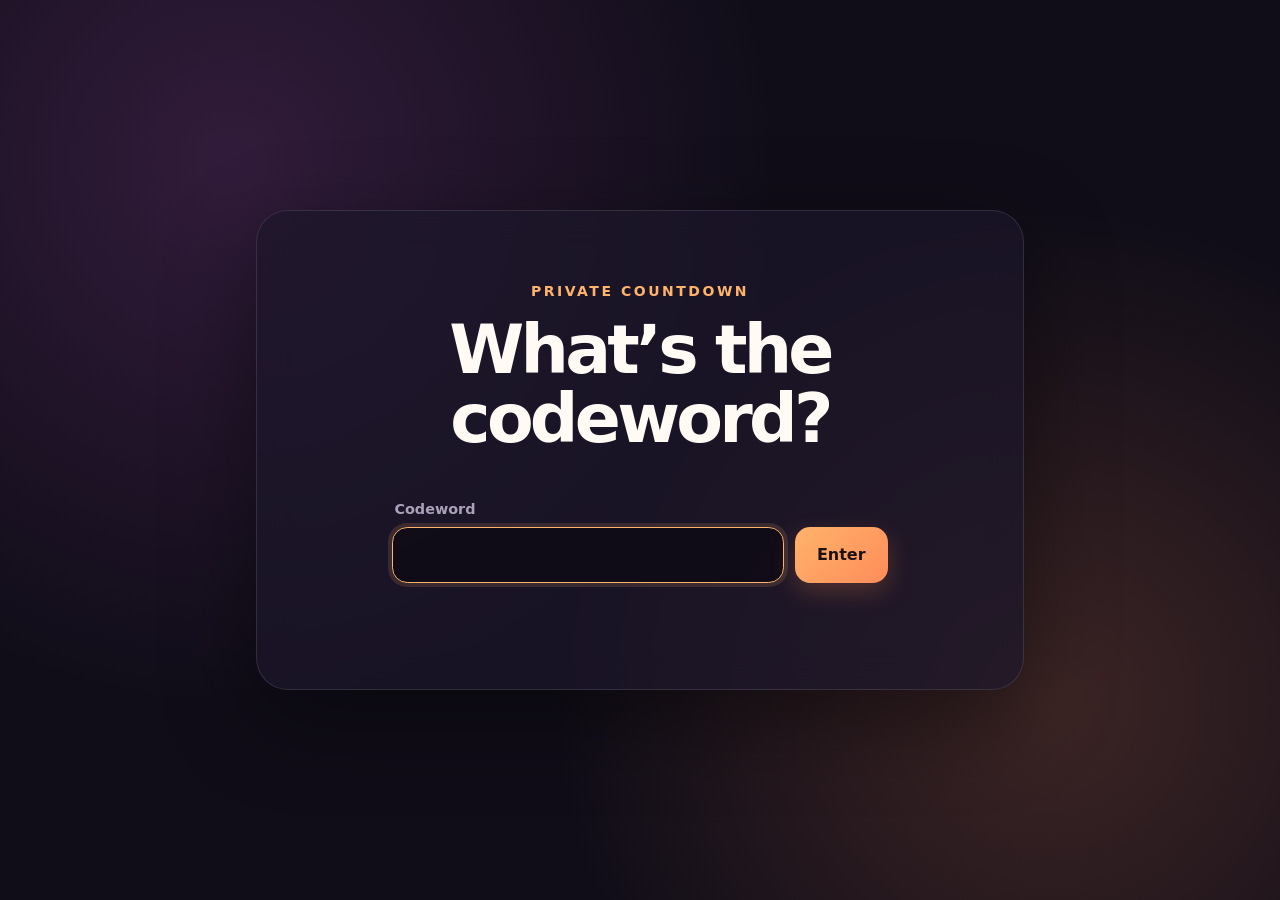
==== freedom/index.html @ 551bd944 "Add files via upload" ====
<!doctype html>
<html lang="en">
  <head>
    <meta charset="utf-8" />
    <meta name="viewport" content="width=device-width, initial-scale=1" />
    <meta name="theme-color" content="#100d18" />
    <meta name="robots" content="noindex, nofollow" />
    <title>Freedom Countdown</title>
    <link rel="stylesheet" href="styles.css" />
    <script src="script.js" defer></script>
  </head>

  <body>
    <main class="page-shell">
      <section class="gate" id="gate" aria-labelledby="gate-title">
        <p class="eyebrow">Private countdown</p>
        <h1 id="gate-title">What’s the codeword?</h1>

        <form class="codeword-form" id="codeword-form" novalidate>
          <label for="codeword">Codeword</label>
          <div class="input-row">
            <input
              id="codeword"
              name="codeword"
              type="password"
              autocomplete="off"
              autocapitalize="none"
              spellcheck="false"
              required
              autofocus
            />
            <button type="submit">Enter</button>
          </div>
          <p class="form-message" id="form-message" aria-live="polite"></p>
        </form>
      </section>

      <section class="countdown" id="countdown" aria-labelledby="countdown-title" hidden>
        <p class="eyebrow">19 February 2027</p>
        <h1 id="countdown-title" class="countdown-sentence">
          <span class="days" id="days">0</span>
          <span class="countdown-copy">days left until freedom</span>
        </h1>
      </section>
    </main>
  </body>
</html>
---- freedom/styles.css ----
:root {
  color-scheme: dark;
  --background: #100d18;
  --surface: rgba(28, 23, 42, 0.72);
  --surface-border: rgba(255, 255, 255, 0.11);
  --text: #fffaf3;
  --muted: #aaa2b9;
  --accent: #ffb36b;
  --accent-strong: #ff8c5a;
  --error: #ff9a9a;
  --shadow: 0 28px 90px rgba(0, 0, 0, 0.42);
}

* {
  box-sizing: border-box;
}

html {
  min-height: 100%;
  background: var(--background);
}

body {
  min-height: 100vh;
  min-height: 100svh;
  margin: 0;
  overflow-x: hidden;
  color: var(--text);
  font-family:
    Inter, ui-sans-serif, system-ui, -apple-system, BlinkMacSystemFont, "Segoe UI",
    sans-serif;
  background:
    radial-gradient(circle at 18% 18%, rgba(157, 74, 170, 0.24), transparent 34rem),
    radial-gradient(circle at 82% 78%, rgba(255, 140, 90, 0.19), transparent 31rem),
    var(--background);
}

body::before {
  position: fixed;
  inset: 0;
  z-index: -1;
  content: "";
  pointer-events: none;
  opacity: 0.22;
  background-image: linear-gradient(rgba(255, 255, 255, 0.04) 1px, transparent 1px),
    linear-gradient(90deg, rgba(255, 255, 255, 0.04) 1px, transparent 1px);
  background-size: 42px 42px;
  mask-image: linear-gradient(to bottom, black, transparent 92%);
}

button,
input {
  font: inherit;
}

.page-shell {
  display: grid;
  min-height: 100vh;
  min-height: 100svh;
  place-items: center;
  padding: clamp(1.25rem, 4vw, 3rem);
}

.gate,
.countdown {
  width: min(100%, 48rem);
  text-align: center;
}

.gate {
  padding: clamp(2rem, 6vw, 4.5rem);
  border: 1px solid var(--surface-border);
  border-radius: 2rem;
  background: var(--surface);
  box-shadow: var(--shadow);
  backdrop-filter: blur(18px);
}

.eyebrow {
  margin: 0 0 1rem;
  color: var(--accent);
  font-size: 0.875rem;
  font-weight: 700;
  letter-spacing: 0.18em;
  text-transform: uppercase;
}

.gate h1 {
  margin: 0;
  font-size: clamp(2rem, 7vw, 4.25rem);
  line-height: 1.02;
  letter-spacing: -0.055em;
}

.codeword-form {
  width: min(100%, 31rem);
  margin: clamp(2rem, 5vw, 3rem) auto 0;
  text-align: left;
}

.codeword-form label {
  display: block;
  margin: 0 0 0.6rem 0.15rem;
  color: var(--muted);
  font-size: 0.9rem;
  font-weight: 650;
}

.input-row {
  display: grid;
  grid-template-columns: minmax(0, 1fr) auto;
  gap: 0.65rem;
}

.input-row input,
.input-row button {
  min-height: 3.5rem;
  border-radius: 0.95rem;
}

.input-row input {
  min-width: 0;
  border: 1px solid rgba(255, 255, 255, 0.14);
  outline: 0;
  padding: 0 1rem;
  color: var(--text);
  background: rgba(8, 6, 14, 0.56);
  transition: border-color 160ms ease, box-shadow 160ms ease;
}

.input-row input:focus {
  border-color: var(--accent);
  box-shadow: 0 0 0 4px rgba(255, 179, 107, 0.14);
}

.input-row button {
  border: 0;
  padding: 0 1.4rem;
  color: #1d1110;
  font-weight: 800;
  cursor: pointer;
  background: linear-gradient(135deg, var(--accent), var(--accent-strong));
  box-shadow: 0 9px 25px rgba(255, 140, 90, 0.22);
  transition: transform 160ms ease, filter 160ms ease;
}

.input-row button:hover {
  filter: brightness(1.07);
  transform: translateY(-1px);
}

.input-row button:active {
  transform: translateY(1px);
}

.input-row button:focus-visible {
  outline: 3px solid var(--text);
  outline-offset: 3px;
}

.input-row button:disabled {
  cursor: wait;
  filter: saturate(0.65);
}

.form-message {
  min-height: 1.4rem;
  margin: 0.75rem 0 0 0.15rem;
  color: var(--error);
  font-size: 0.9rem;
}

.gate.is-wrong {
  animation: shake 260ms ease-in-out;
}

.gate.is-leaving {
  animation: fade-out 360ms ease forwards;
}

.countdown.is-visible {
  animation: reveal 650ms cubic-bezier(0.22, 1, 0.36, 1) both;
}

.countdown-sentence {
  display: flex;
  flex-direction: column;
  align-items: center;
  margin: 0;
}

.days {
  font-size: clamp(8rem, 35vw, 22rem);
  font-weight: 800;
  line-height: 0.8;
  letter-spacing: -0.095em;
  text-indent: -0.095em;
  background: linear-gradient(145deg, #fffdf8 18%, #ffb36b 68%, #ff765b);
  background-clip: text;
  -webkit-background-clip: text;
  color: transparent;
  filter: drop-shadow(0 22px 55px rgba(255, 125, 87, 0.14));
}

.countdown-copy {
  margin-top: clamp(1.4rem, 4vw, 2.3rem);
  font-size: clamp(1.7rem, 5vw, 4.5rem);
  font-weight: 680;
  line-height: 1;
  letter-spacing: -0.055em;
  text-wrap: balance;
}

@keyframes shake {
  25% {
    transform: translateX(-0.45rem);
  }
  50% {
    transform: translateX(0.45rem);
  }
  75% {
    transform: translateX(-0.2rem);
  }
}

@keyframes fade-out {
  to {
    opacity: 0;
    transform: scale(0.985);
  }
}

@keyframes reveal {
  from {
    opacity: 0;
    transform: translateY(1.25rem) scale(0.98);
  }
  to {
    opacity: 1;
    transform: translateY(0) scale(1);
  }
}

@media (max-width: 34rem) {
  .gate {
    border-radius: 1.4rem;
  }

  .input-row {
    grid-template-columns: 1fr;
  }

  .input-row button {
    width: 100%;
  }
}

@media (prefers-reduced-motion: reduce) {
  *,
  *::before,
  *::after {
    scroll-behavior: auto !important;
    animation-duration: 0.01ms !important;
    animation-iteration-count: 1 !important;
    transition-duration: 0.01ms !important;
  }
}
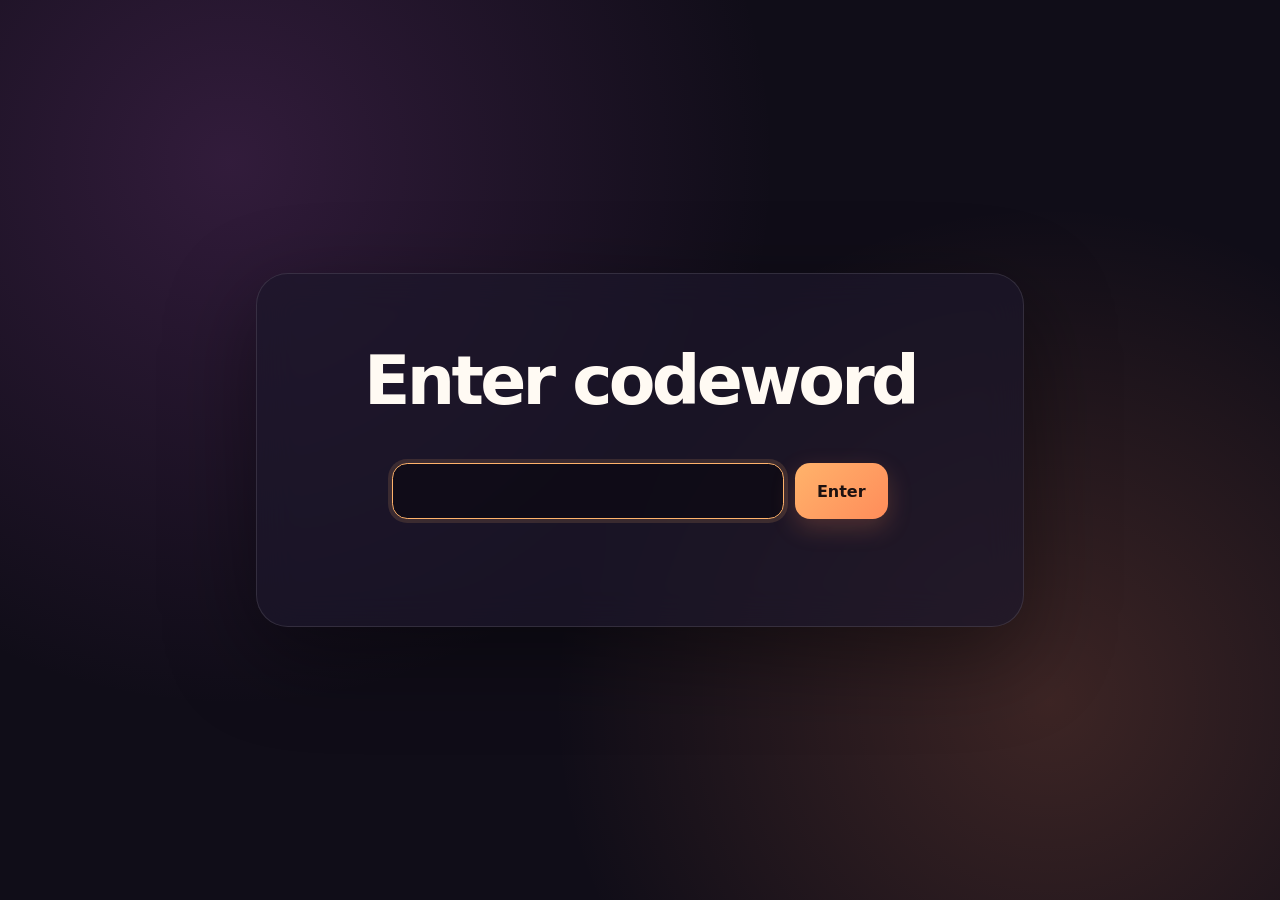
==== commit 956fdbed: "Add files via upload" ====
--- a/freedom/index.html
+++ b/freedom/index.html
@@ -13,11 +13,10 @@
   <body>
     <main class="page-shell">
       <section class="gate" id="gate" aria-labelledby="gate-title">
-        <p class="eyebrow">Private countdown</p>
-        <h1 id="gate-title">What’s the codeword?</h1>
+        <h1 id="gate-title">Enter codeword</h1>
 
         <form class="codeword-form" id="codeword-form" novalidate>
-          <label for="codeword">Codeword</label>
+          <label class="sr-only" for="codeword">Enter codeword</label>
           <div class="input-row">
             <input
               id="codeword"
@@ -38,8 +37,8 @@
       <section class="countdown" id="countdown" aria-labelledby="countdown-title" hidden>
         <p class="eyebrow">19 February 2027</p>
         <h1 id="countdown-title" class="countdown-sentence">
-          <span class="days" id="days">0</span>
-          <span class="countdown-copy">days left until freedom</span>
+          <span class="time-grid" id="time-grid" role="timer"></span>
+          <span class="countdown-copy">left until freedom</span>
         </h1>
       </section>
     </main>
--- a/freedom/styles.css
+++ b/freedom/styles.css
@@ -53,6 +53,18 @@
   font: inherit;
 }
 
+.sr-only {
+  position: absolute;
+  width: 1px;
+  height: 1px;
+  padding: 0;
+  margin: -1px;
+  overflow: hidden;
+  clip: rect(0, 0, 0, 0);
+  white-space: nowrap;
+  border: 0;
+}
+
 .page-shell {
   display: grid;
   min-height: 100vh;
@@ -61,9 +73,13 @@
   padding: clamp(1.25rem, 4vw, 3rem);
 }
 
-.gate,
+.gate {
+  width: min(100%, 48rem);
+  text-align: center;
+}
+
 .countdown {
-  width: min(100%, 48rem);
+  width: min(100%, 72rem);
   text-align: center;
 }
 
@@ -96,14 +112,6 @@
   width: min(100%, 31rem);
   margin: clamp(2rem, 5vw, 3rem) auto 0;
   text-align: left;
-}
-
-.codeword-form label {
-  display: block;
-  margin: 0 0 0.6rem 0.15rem;
-  color: var(--muted);
-  font-size: 0.9rem;
-  font-weight: 650;
 }
 
 .input-row {
@@ -189,10 +197,30 @@
   margin: 0;
 }
 
-.days {
-  font-size: clamp(8rem, 35vw, 22rem);
+.time-grid {
+  display: grid;
+  grid-template-columns: repeat(2, minmax(0, 1fr));
+  width: 100%;
+  gap: clamp(1rem, 4vw, 3.5rem);
+}
+
+.time-grid[data-mode="detailed"] {
+  grid-template-columns: repeat(4, minmax(0, 1fr));
+  gap: clamp(0.7rem, 2vw, 2rem);
+}
+
+.time-unit {
+  display: flex;
+  min-width: 0;
+  flex-direction: column;
+  align-items: center;
+}
+
+.time-value {
+  display: block;
+  font-size: clamp(6rem, 18vw, 13rem);
   font-weight: 800;
-  line-height: 0.8;
+  line-height: 0.82;
   letter-spacing: -0.095em;
   text-indent: -0.095em;
   background: linear-gradient(145deg, #fffdf8 18%, #ffb36b 68%, #ff765b);
@@ -202,8 +230,22 @@
   filter: drop-shadow(0 22px 55px rgba(255, 125, 87, 0.14));
 }
 
+.time-grid[data-mode="detailed"] .time-value {
+  font-size: clamp(3.8rem, 10vw, 8.25rem);
+}
+
+.time-label {
+  display: block;
+  margin-top: clamp(0.8rem, 2vw, 1.3rem);
+  color: var(--muted);
+  font-size: clamp(0.78rem, 1.7vw, 1rem);
+  font-weight: 750;
+  letter-spacing: 0.13em;
+  text-transform: uppercase;
+}
+
 .countdown-copy {
-  margin-top: clamp(1.4rem, 4vw, 2.3rem);
+  margin-top: clamp(2rem, 5vw, 3.4rem);
   font-size: clamp(1.7rem, 5vw, 4.5rem);
   font-weight: 680;
   line-height: 1;
@@ -252,6 +294,15 @@
 
   .input-row button {
     width: 100%;
+  }
+
+  .time-grid[data-mode="detailed"] {
+    grid-template-columns: repeat(2, minmax(0, 1fr));
+    row-gap: 2rem;
+  }
+
+  .time-grid[data-mode="detailed"] .time-value {
+    font-size: clamp(4rem, 22vw, 6.5rem);
   }
 }
 
